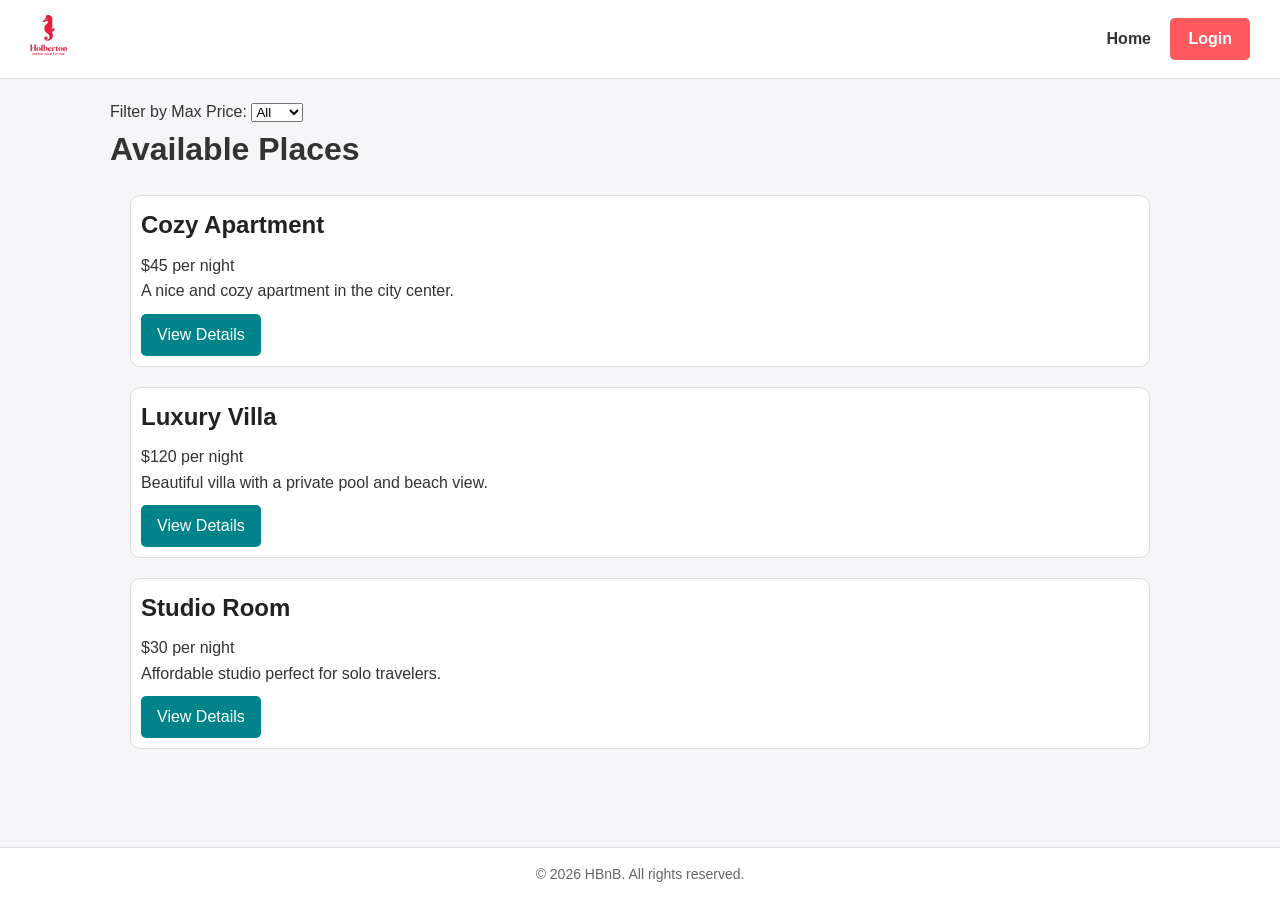
==== part4/index.html @ b8c556ec "Complete Task 0: Complete HTML/CSS design structure according to specifications" ====
<!DOCTYPE html>
<html lang="en">
<head>
    <meta charset="UTF-8">
    <meta name="viewport" content="width=device-width, initial-scale=1.0">
    <link rel="icon" href="images/icon.png">
    <link rel="stylesheet" href="styles.css">
    <title>HBnB - Places</title>
</head>
<body>
    <header>
        <a href="index.html">
            <img src="images/logo.png" alt="HBnB Logo" class="logo">
        </a>
        <nav>
            <a href="index.html">Home</a>
            <a href="login.html" id="login-link" class="login-button">Login</a>
        </nav>
    </header>

    <main>
        <section id="filter-section">
            <label for="price-filter">Filter by Max Price:</label>
            <select id="price-filter">
                <option value="All">All</option>
                <option value="10">$10</option>
                <option value="50">$50</option>
                <option value="100">$100</option>
            </select>
        </section>

        <h1>Available Places</h1>
        <section id="places-list">
            <!-- Dynamic place cards will be populated here -->
        </section>
    </main>

    <footer>
        <p>&copy; 2026 HBnB. All rights reserved.</p>
    </footer>

    <script src="scripts.js?v=2"></script>
</body>
</html>
---- part4/styles.css ----
/* General Layout & Resets */
* {
    box-sizing: border-box;
    margin: 0;
    padding: 0;
}

body {
    font-family: Arial, sans-serif;
    color: #333;
    line-height: 1.6;
    display: flex;
    flex-direction: column;
    min-height: 100vh;
    background-color: #f4f6f8;
}

/* Header & Navigation */
header {
    display: flex;
    justify-content: space-between;
    align-items: center;
    padding: 15px 30px;
    background-color: #ffffff;
    border-bottom: 1px solid #ddd;
}

.logo {
    height: 40px;
    width: auto;
}

nav a {
    margin-left: 15px;
    text-decoration: none;
    color: #333;
    font-weight: bold;
}

.login-button {
    padding: 8px 18px;
    background-color: #ff5a5f;
    color: #ffffff;
    border: none;
    border-radius: 5px;
    text-decoration: none;
    transition: background-color 0.2s ease;
}

.login-button:hover {
    background-color: #e0484c;
}

/* Main Content */
main {
    flex: 1;
    max-width: 1100px;
    width: 100%;
    margin: 20px auto;
    padding: 0 20px;
}

/* Mandatory Specs for Place & Review Cards */
.place-card, .review-card {
    margin: 20px;
    padding: 10px;
    border: 1px solid #ddd;
    border-radius: 10px;
    background-color: #ffffff;
}

.place-card h2, .place-card h3 {
    margin-bottom: 8px;
    color: #222;
}

.details-button {
    display: inline-block;
    padding: 8px 16px;
    background-color: #008489;
    color: #ffffff;
    text-decoration: none;
    border-radius: 5px;
    margin-top: 10px;
}

.details-button:hover {
    background-color: #00666a;
}

/* Place Details Specifics */
.place-details, .place-info {
    background-color: #ffffff;
    padding: 20px;
    border-radius: 10px;
    margin-bottom: 20px;
    border: 1px solid #ddd;
}

.place-info p {
    margin-bottom: 10px;
}

/* Forms (Login & Add Review) */
.form, .add-review {
    background-color: #ffffff;
    padding: 25px;
    border-radius: 10px;
    border: 1px solid #ddd;
    max-width: 500px;
    margin: 20px auto;
}

.form-group {
    margin-bottom: 15px;
}

.form-group label {
    display: block;
    margin-bottom: 5px;
    font-weight: bold;
}

.form-group input,
.form-group textarea,
.form-group select {
    width: 100%;
    padding: 10px;
    border: 1px solid #ccc;
    border-radius: 5px;
    font-size: 14px;
}

.form-group textarea {
    resize: vertical;
    height: 100px;
}

button[type="submit"] {
    width: 100%;
    padding: 12px;
    background-color: #ff5a5f;
    color: #ffffff;
    border: none;
    border-radius: 5px;
    font-size: 16px;
    cursor: pointer;
    font-weight: bold;
}

button[type="submit"]:hover {
    background-color: #e0484c;
}

/* Filter Controls */
.filter-section {
    margin: 20px;
    display: flex;
    align-items: center;
    gap: 10px;
}

.filter-section select {
    padding: 8px 12px;
    border-radius: 5px;
    border: 1px solid #ccc;
}

/* Footer */
footer {
    text-align: center;
    padding: 15px;
    background-color: #ffffff;
    border-top: 1px solid #ddd;
    margin-top: auto;
    font-size: 14px;
    color: #666;
}
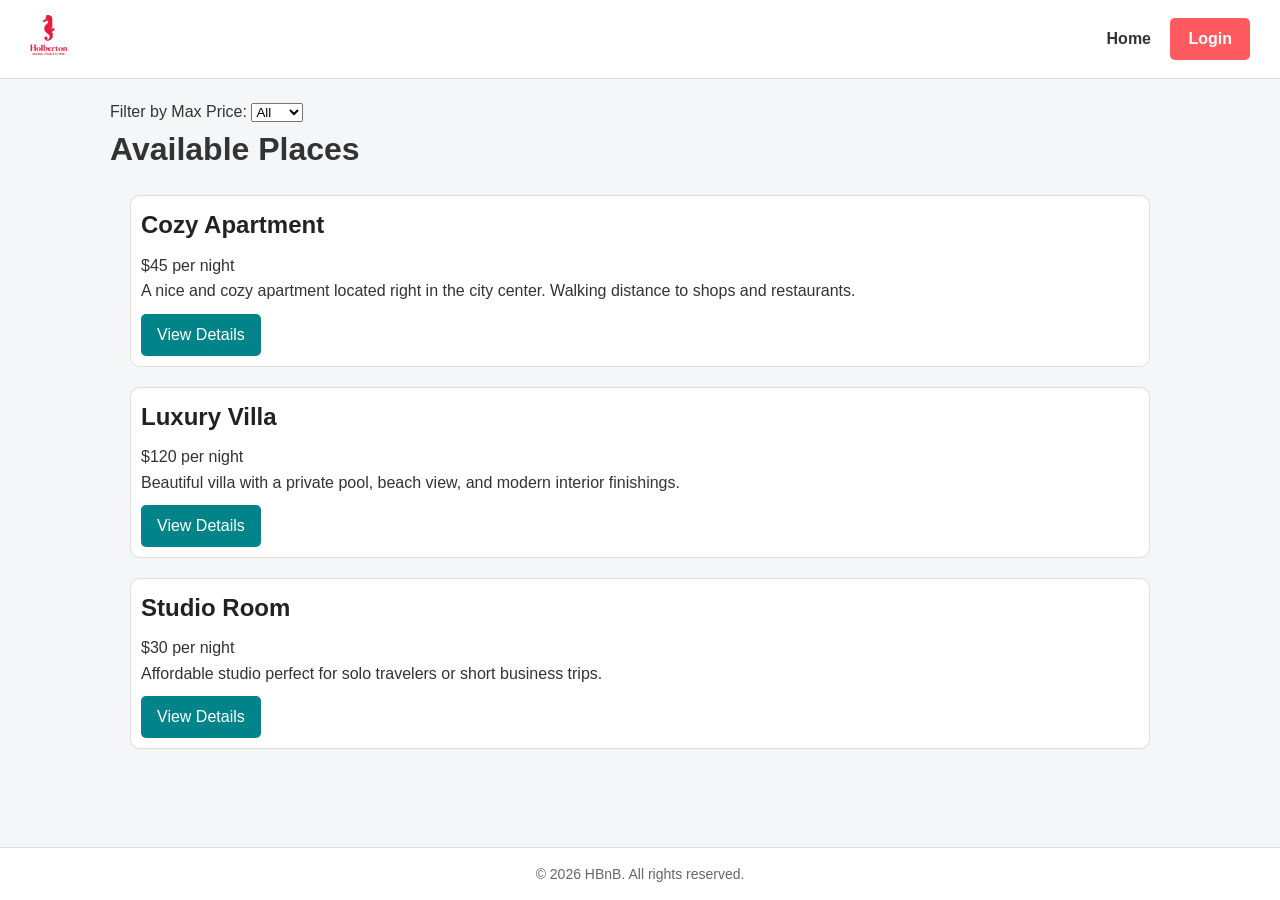
==== commit 4fafa40c: "Fix place details display logic with mock fallback" ====
--- a/part4/index.html
+++ b/part4/index.html
@@ -39,6 +39,6 @@
         <p>&copy; 2026 HBnB. All rights reserved.</p>
     </footer>
 
-    <script src="scripts.js?v=2"></script>
+    <script src="scripts.js?v=3"></script>
 </body>
 </html>
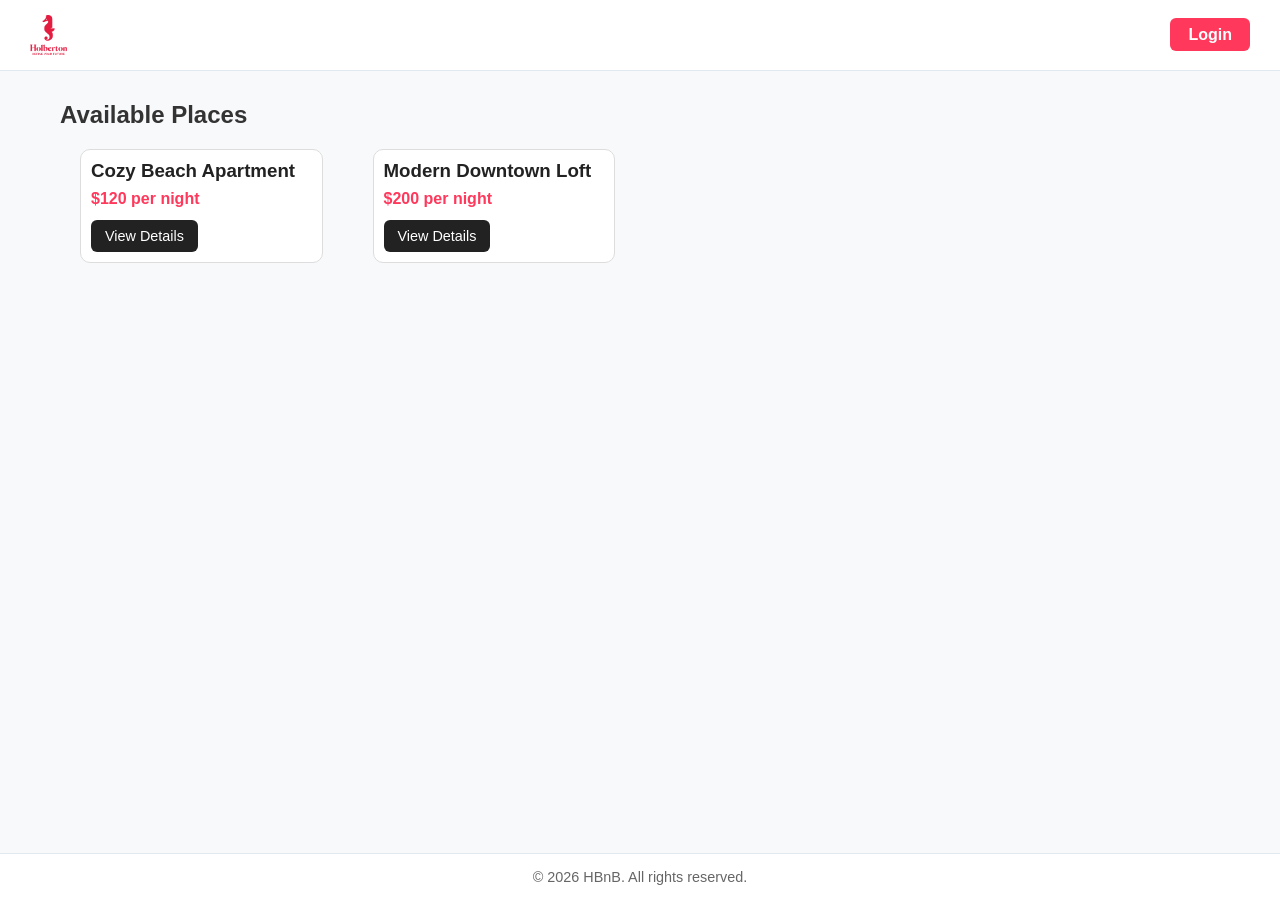
==== commit bbd7f50e: "Task 0: Implement base HTML and CSS files according to design specs" ====
--- a/part4/index.html
+++ b/part4/index.html
@@ -3,42 +3,36 @@
 <head>
     <meta charset="UTF-8">
     <meta name="viewport" content="width=device-width, initial-scale=1.0">
-    <link rel="icon" href="images/icon.png">
+    <title>HBnB - Accommodation Listing</title>
+    <link rel="icon" href="images/icon.png" type="image/png">
     <link rel="stylesheet" href="styles.css">
-    <title>HBnB - Places</title>
 </head>
 <body>
     <header>
-        <a href="index.html">
-            <img src="images/logo.png" alt="HBnB Logo" class="logo">
-        </a>
+        <img src="images/logo.png" alt="HBnB Logo" class="logo">
         <nav>
-            <a href="index.html">Home</a>
-            <a href="login.html" id="login-link" class="login-button">Login</a>
+            <a href="login.html" class="login-button">Login</a>
         </nav>
     </header>
 
     <main>
-        <section id="filter-section">
-            <label for="price-filter">Filter by Max Price:</label>
-            <select id="price-filter">
-                <option value="All">All</option>
-                <option value="10">$10</option>
-                <option value="50">$50</option>
-                <option value="100">$100</option>
-            </select>
-        </section>
-
-        <h1>Available Places</h1>
-        <section id="places-list">
-            <!-- Dynamic place cards will be populated here -->
+        <h2>Available Places</h2>
+        <section class="places-list">
+            <article class="place-card">
+                <h3>Cozy Beach Apartment</h3>
+                <p class="price">$120 per night</p>
+                <a href="place.html" class="details-button">View Details</a>
+            </article>
+            <article class="place-card">
+                <h3>Modern Downtown Loft</h3>
+                <p class="price">$200 per night</p>
+                <a href="place.html" class="details-button">View Details</a>
+            </article>
         </section>
     </main>
 
     <footer>
         <p>&copy; 2026 HBnB. All rights reserved.</p>
     </footer>
-
-    <script src="scripts.js?v=3"></script>
 </body>
 </html>
--- a/part4/styles.css
+++ b/part4/styles.css
@@ -1,178 +1,138 @@
-/* General Layout & Resets */
-* {
-    box-sizing: border-box;
-    margin: 0;
-    padding: 0;
-}
-
-body {
-    font-family: Arial, sans-serif;
-    color: #333;
-    line-height: 1.6;
-    display: flex;
-    flex-direction: column;
-    min-height: 100vh;
-    background-color: #f4f6f8;
-}
-
-/* Header & Navigation */
-header {
-    display: flex;
-    justify-content: space-between;
-    align-items: center;
-    padding: 15px 30px;
-    background-color: #ffffff;
-    border-bottom: 1px solid #ddd;
-}
-
-.logo {
-    height: 40px;
-    width: auto;
-}
-
-nav a {
-    margin-left: 15px;
-    text-decoration: none;
-    color: #333;
-    font-weight: bold;
-}
-
-.login-button {
-    padding: 8px 18px;
-    background-color: #ff5a5f;
-    color: #ffffff;
-    border: none;
-    border-radius: 5px;
-    text-decoration: none;
-    transition: background-color 0.2s ease;
-}
-
-.login-button:hover {
-    background-color: #e0484c;
-}
-
-/* Main Content */
-main {
-    flex: 1;
-    max-width: 1100px;
-    width: 100%;
-    margin: 20px auto;
-    padding: 0 20px;
-}
-
-/* Mandatory Specs for Place & Review Cards */
-.place-card, .review-card {
-    margin: 20px;
-    padding: 10px;
-    border: 1px solid #ddd;
-    border-radius: 10px;
-    background-color: #ffffff;
-}
-
-.place-card h2, .place-card h3 {
-    margin-bottom: 8px;
-    color: #222;
-}
-
-.details-button {
-    display: inline-block;
-    padding: 8px 16px;
-    background-color: #008489;
-    color: #ffffff;
-    text-decoration: none;
-    border-radius: 5px;
-    margin-top: 10px;
-}
-
-.details-button:hover {
-    background-color: #00666a;
-}
-
-/* Place Details Specifics */
-.place-details, .place-info {
-    background-color: #ffffff;
-    padding: 20px;
-    border-radius: 10px;
-    margin-bottom: 20px;
-    border: 1px solid #ddd;
-}
-
-.place-info p {
-    margin-bottom: 10px;
-}
-
-/* Forms (Login & Add Review) */
-.form, .add-review {
-    background-color: #ffffff;
-    padding: 25px;
-    border-radius: 10px;
-    border: 1px solid #ddd;
-    max-width: 500px;
-    margin: 20px auto;
-}
-
-.form-group {
-    margin-bottom: 15px;
-}
-
-.form-group label {
-    display: block;
-    margin-bottom: 5px;
-    font-weight: bold;
-}
-
-.form-group input,
-.form-group textarea,
-.form-group select {
-    width: 100%;
-    padding: 10px;
-    border: 1px solid #ccc;
-    border-radius: 5px;
-    font-size: 14px;
-}
-
-.form-group textarea {
-    resize: vertical;
-    height: 100px;
-}
-
-button[type="submit"] {
-    width: 100%;
-    padding: 12px;
-    background-color: #ff5a5f;
-    color: #ffffff;
-    border: none;
-    border-radius: 5px;
-    font-size: 16px;
-    cursor: pointer;
-    font-weight: bold;
-}
-
-button[type="submit"]:hover {
-    background-color: #e0484c;
-}
-
-/* Filter Controls */
-.filter-section {
-    margin: 20px;
-    display: flex;
-    align-items: center;
-    gap: 10px;
-}
-
-.filter-section select {
-    padding: 8px 12px;
-    border-radius: 5px;
-    border: 1px solid #ccc;
-}
-
-/* Footer */
-footer {
-    text-align: center;
-    padding: 15px;
-    background-color: #ffffff;
-    border-top: 1px solid #ddd;
-    margin-top: auto;
-    font-size: 14px;
-    color: #666;
-}+* {
+    box-sizing: border-box;
+    margin: 0;
+    padding: 0;
+}
+
+body {
+    font-family: 'Segoe UI', Tahoma, Geneva, Verdana, sans-serif;
+    color: #333;
+    background-color: #f8f9fa;
+    display: flex;
+    flex-direction: column;
+    min-height: 100vh;
+}
+
+header {
+    background-color: #ffffff;
+    border-bottom: 1px solid #e2e8f0;
+    padding: 15px 30px;
+    display: flex;
+    justify-content: space-between;
+    align-items: center;
+}
+
+.logo {
+    height: 40px;
+    width: auto;
+}
+
+.login-button {
+    background-color: #ff385c;
+    color: #ffffff;
+    padding: 8px 18px;
+    border-radius: 6px;
+    text-decoration: none;
+    font-weight: 600;
+}
+
+.login-button:hover {
+    background-color: #e00b41;
+}
+
+main {
+    flex: 1;
+    padding: 30px 20px;
+    max-width: 1200px;
+    margin: 0 auto;
+    width: 100%;
+}
+
+.place-card, .review-card {
+    margin: 20px;
+    padding: 10px;
+    border: 1px solid #ddd;
+    border-radius: 10px;
+    background-color: #ffffff;
+}
+
+.places-list {
+    display: grid;
+    grid-template-columns: repeat(auto-fill, minmax(280px, 1fr));
+    gap: 10px;
+}
+
+.place-card h3 {
+    margin-bottom: 8px;
+    color: #222;
+}
+
+.place-card .price {
+    font-weight: bold;
+    color: #ff385c;
+    margin-bottom: 12px;
+}
+
+.details-button {
+    display: inline-block;
+    background-color: #222222;
+    color: #ffffff;
+    padding: 8px 14px;
+    border-radius: 6px;
+    text-decoration: none;
+    font-size: 0.9rem;
+}
+
+.form-container {
+    max-width: 450px;
+    margin: 40px auto;
+    background-color: #ffffff;
+    padding: 25px;
+    border-radius: 10px;
+    border: 1px solid #ddd;
+}
+
+.form-group {
+    margin-bottom: 15px;
+}
+
+.form-group label {
+    display: block;
+    margin-bottom: 6px;
+    font-weight: 600;
+}
+
+.form-group input, .form-group textarea, .form-group select {
+    width: 100%;
+    padding: 10px;
+    border: 1px solid #ccc;
+    border-radius: 6px;
+}
+
+.submit-btn {
+    width: 100%;
+    padding: 10px;
+    background-color: #ff385c;
+    color: white;
+    border: none;
+    border-radius: 6px;
+    font-size: 1rem;
+    cursor: pointer;
+    font-weight: bold;
+}
+
+.place-details {
+    background: #fff;
+    padding: 20px;
+    border-radius: 10px;
+    border: 1px solid #ddd;
+}
+
+footer {
+    background-color: #ffffff;
+    border-top: 1px solid #e2e8f0;
+    text-align: center;
+    padding: 15px;
+    font-size: 0.9rem;
+    color: #666;
+}
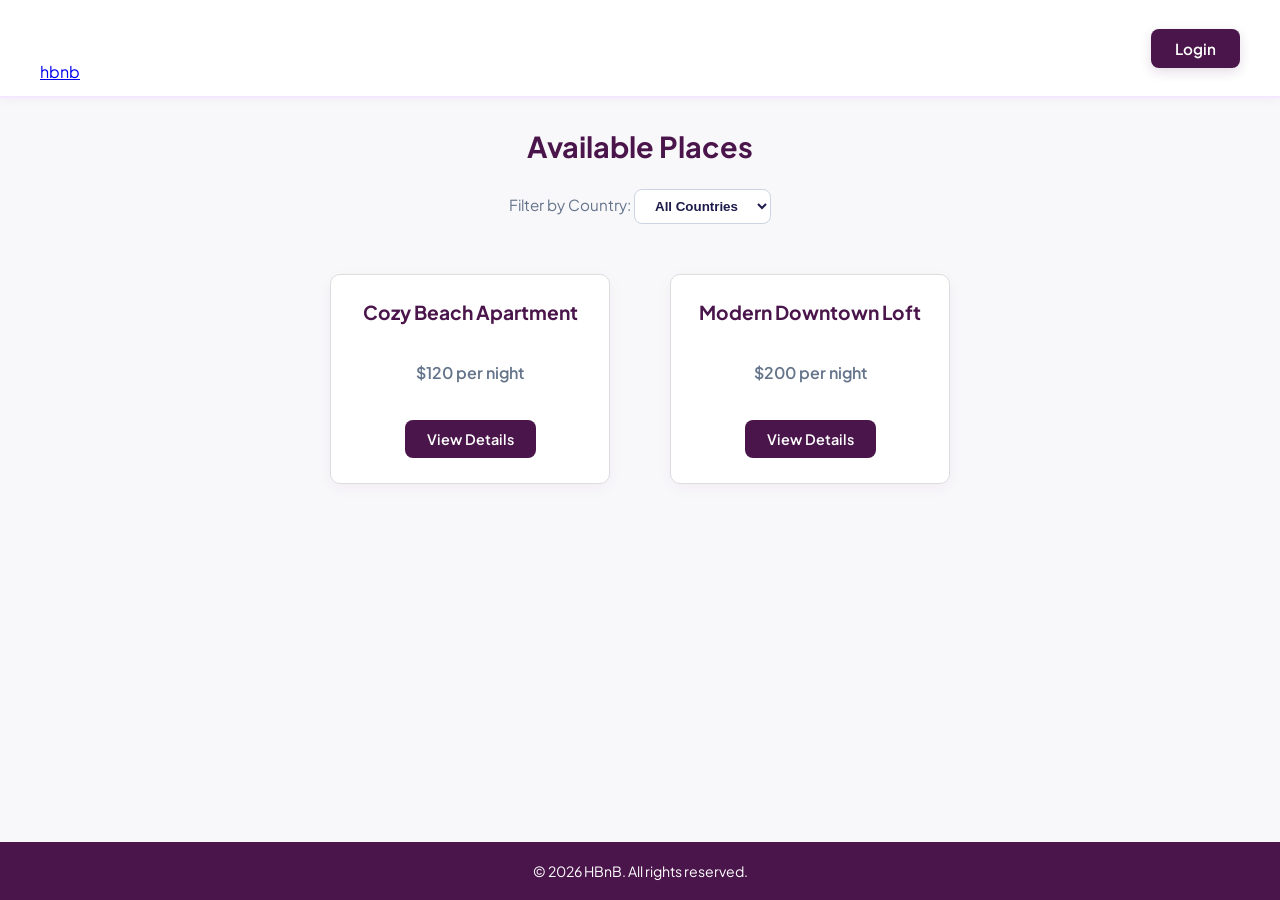
==== commit 52733c2d: "Update index.html with new creative SVG logo badge using cat" ====
--- a/part4/index.html
+++ b/part4/index.html
@@ -4,35 +4,62 @@
     <meta charset="UTF-8">
     <meta name="viewport" content="width=device-width, initial-scale=1.0">
     <title>HBnB - Accommodation Listing</title>
-    <link rel="icon" href="images/icon.png" type="image/png">
     <link rel="stylesheet" href="styles.css">
 </head>
 <body>
+
+    <!-- Header Section -->
     <header>
-        <img src="images/logo.png" alt="HBnB Logo" class="logo">
-        <nav>
-            <a href="login.html" class="login-button">Login</a>
-        </nav>
+        <a href="index.html" class="logo-link">
+            <div class="brand-badge">
+                <!-- SVG مدمج احترافي: إطار المنزل + فرس البحر -->
+                <svg class="brand-logo-svg" viewBox="0 0 100 100" fill="none" xmlns="http://www.w3.org/2000/svg">
+                    <path d="M50 15 C35 15, 20 40, 20 62 C20 78, 32 88, 50 88 C68 88, 80 78, 80 62 C80 40, 65 15, 50 15 Z" 
+                          stroke="#ffffff" stroke-width="6" stroke-linecap="round" stroke-linejoin="round"/>
+                    <path d="M52 30 C50 28, 44 30, 44 35 C44 40, 53 40, 53 46 C53 50, 47 52, 47 56 C47 60, 53 62, 53 66 C53 72, 45 74, 43 70" 
+                          stroke="#ffffff" stroke-width="5" stroke-linecap="round" fill="none"/>
+                    <circle cx="47" cy="33" r="1.5" fill="#ffffff"/>
+                </svg>
+                <span class="brand-text">hbnb</span>
+            </div>
+        </a>
+        <a href="login.html" class="login-button">Login</a>
     </header>
 
+    <!-- Main Content Section -->
     <main>
         <h2>Available Places</h2>
+
+        <!-- Filter Dropdown Section -->
+        <section class="filter-section">
+            <label for="country-filter">Filter by Country: </label>
+            <select id="country-filter">
+                <option value="all">All Countries</option>
+            </select>
+        </section>
+
+        <!-- Places Grid Container -->
         <section class="places-list">
+            <!-- Place Card 1 -->
             <article class="place-card">
                 <h3>Cozy Beach Apartment</h3>
-                <p class="price">$120 per night</p>
+                <p>$120 per night</p>
                 <a href="place.html" class="details-button">View Details</a>
             </article>
+
+            <!-- Place Card 2 -->
             <article class="place-card">
                 <h3>Modern Downtown Loft</h3>
-                <p class="price">$200 per night</p>
+                <p>$200 per night</p>
                 <a href="place.html" class="details-button">View Details</a>
             </article>
         </section>
     </main>
 
+    <!-- Footer Section -->
     <footer>
         <p>&copy; 2026 HBnB. All rights reserved.</p>
     </footer>
+
 </body>
 </html>
--- a/part4/styles.css
+++ b/part4/styles.css
@@ -1,3 +1,14 @@
+@import url('https://fonts.googleapis.com/css2?family=Plus+Jakarta+Sans:wght@400;500;600;700&display=swap');
+
+:root {
+    --tuwaiq-purple: #4A154B;       /* بنفسجي طويق الملكي */
+    --tuwaiq-accent: #6B21A8;       /* بنفسجي فاتح للتأشير */
+    --tuwaiq-light: #F3E8FF;        /* موف فاتح بيبي ناعم */
+    --bg-lavender: #F8F7FA;         /* خلفية رمادي/موف بيبي فاتح */
+    --text-dark: #1E1B4B;
+    --text-muted: #64748B;
+}
+
 * {
     box-sizing: border-box;
     margin: 0;
@@ -5,9 +16,9 @@
 }
 
 body {
-    font-family: 'Segoe UI', Tahoma, Geneva, Verdana, sans-serif;
-    color: #333;
-    background-color: #f8f9fa;
+    font-family: 'Plus Jakarta Sans', -apple-system, sans-serif;
+    background-color: var(--bg-lavender);
+    color: var(--text-dark);
     display: flex;
     flex-direction: column;
     min-height: 100vh;
@@ -15,124 +26,142 @@
 
 header {
     background-color: #ffffff;
-    border-bottom: 1px solid #e2e8f0;
-    padding: 15px 30px;
+    border-bottom: 2px solid var(--tuwaiq-light);
+    padding: 14px 40px;
     display: flex;
     justify-content: space-between;
     align-items: center;
+    box-shadow: 0 2px 10px rgba(74, 21, 75, 0.04);
 }
 
+/* تحويل لون لوجو هولبرتون للبنفسجي باحترافية */
 .logo {
-    height: 40px;
+    height: 42px;
     width: auto;
+    object-fit: contain;
+    filter: hue-rotate(220deg) saturate(160%) brightness(0.7);
+    transition: transform 0.25s ease, filter 0.25s ease;
+}
+
+.logo:hover {
+    transform: scale(1.05);
+    filter: hue-rotate(220deg) saturate(200%) brightness(0.8);
 }
 
 .login-button {
-    background-color: #ff385c;
+    background-color: var(--tuwaiq-purple);
     color: #ffffff;
-    padding: 8px 18px;
-    border-radius: 6px;
+    padding: 10px 24px;
+    border-radius: 8px;
     text-decoration: none;
     font-weight: 600;
+    font-size: 0.95rem;
+    transition: all 0.25s ease;
+    box-shadow: 0 4px 12px rgba(74, 21, 75, 0.15);
 }
 
 .login-button:hover {
-    background-color: #e00b41;
+    background-color: var(--tuwaiq-accent);
+    transform: translateY(-1px);
 }
 
 main {
     flex: 1;
-    padding: 30px 20px;
-    max-width: 1200px;
-    margin: 0 auto;
-    width: 100%;
+    max-width: 1050px;
+    margin: 30px auto;
+    width: 90%;
+    text-align: center;
 }
 
-.place-card, .review-card {
-    margin: 20px;
-    padding: 10px;
-    border: 1px solid #ddd;
-    border-radius: 10px;
+h2 {
+    font-size: 1.8rem;
+    font-weight: 700;
+    margin-bottom: 25px;
+    color: var(--tuwaiq-purple);
+}
+
+.filter-section {
+    margin-bottom: 30px;
+    font-size: 0.95rem;
+    color: var(--text-muted);
+}
+
+.filter-section select {
+    padding: 8px 16px;
+    border: 1px solid #CBD5E1;
+    border-radius: 8px;
+    outline: none;
     background-color: #ffffff;
+    color: var(--text-dark);
+    font-weight: 600;
 }
 
 .places-list {
-    display: grid;
-    grid-template-columns: repeat(auto-fill, minmax(280px, 1fr));
-    gap: 10px;
+    display: flex;
+    justify-content: center;
+    gap: 20px;
+    flex-wrap: wrap;
+}
+
+/* STRICT REQUIRED PARAMETERS WITH TUWAIQ STYLING */
+.place-card, .review-card, .place-details, .form-container {
+    background-color: #ffffff;
+    border: 1px solid #ddd;       /* Required Parameter */
+    border-radius: 10px;          /* Required Parameter */
+    padding: 10px;                /* Required Parameter */
+    margin: 20px;                 /* Required Parameter */
+    box-shadow: 0 4px 16px rgba(74, 21, 75, 0.04);
+}
+
+.place-card {
+    width: 280px;
+    display: flex;
+    flex-direction: column;
+    align-items: center;
+    justify-content: space-between;
+    padding: 25px 15px !important;
+    min-height: 210px;
+    transition: transform 0.25s ease, box-shadow 0.25s ease;
+}
+
+.place-card:hover {
+    transform: translateY(-4px);
+    box-shadow: 0 8px 24px rgba(74, 21, 75, 0.1);
+    border-color: var(--tuwaiq-light);
 }
 
 .place-card h3 {
-    margin-bottom: 8px;
-    color: #222;
+    font-size: 1.2rem;
+    color: var(--tuwaiq-purple);
 }
 
-.place-card .price {
-    font-weight: bold;
-    color: #ff385c;
-    margin-bottom: 12px;
-}
-
-.details-button {
-    display: inline-block;
-    background-color: #222222;
-    color: #ffffff;
-    padding: 8px 14px;
-    border-radius: 6px;
-    text-decoration: none;
-    font-size: 0.9rem;
-}
-
-.form-container {
-    max-width: 450px;
-    margin: 40px auto;
-    background-color: #ffffff;
-    padding: 25px;
-    border-radius: 10px;
-    border: 1px solid #ddd;
-}
-
-.form-group {
-    margin-bottom: 15px;
-}
-
-.form-group label {
-    display: block;
-    margin-bottom: 6px;
+.place-card p {
+    color: var(--text-muted);
     font-weight: 600;
 }
 
-.form-group input, .form-group textarea, .form-group select {
-    width: 100%;
-    padding: 10px;
-    border: 1px solid #ccc;
-    border-radius: 6px;
+.details-button, .submit-btn {
+    background-color: var(--tuwaiq-purple);
+    color: #ffffff;
+    border: none;
+    padding: 10px 22px;
+    border-radius: 8px;
+    cursor: pointer;
+    text-decoration: none;
+    font-weight: 600;
+    font-size: 0.9rem;
+    transition: background-color 0.2s ease;
 }
 
-.submit-btn {
-    width: 100%;
-    padding: 10px;
-    background-color: #ff385c;
-    color: white;
-    border: none;
-    border-radius: 6px;
-    font-size: 1rem;
-    cursor: pointer;
-    font-weight: bold;
-}
-
-.place-details {
-    background: #fff;
-    padding: 20px;
-    border-radius: 10px;
-    border: 1px solid #ddd;
+.details-button:hover, .submit-btn:hover {
+    background-color: var(--tuwaiq-accent);
 }
 
 footer {
-    background-color: #ffffff;
-    border-top: 1px solid #e2e8f0;
+    background-color: var(--tuwaiq-purple);
+    color: #ffffff;
     text-align: center;
-    padding: 15px;
-    font-size: 0.9rem;
-    color: #666;
+    padding: 20px;
+    font-size: 0.88rem;
+    margin-top: auto;
 }
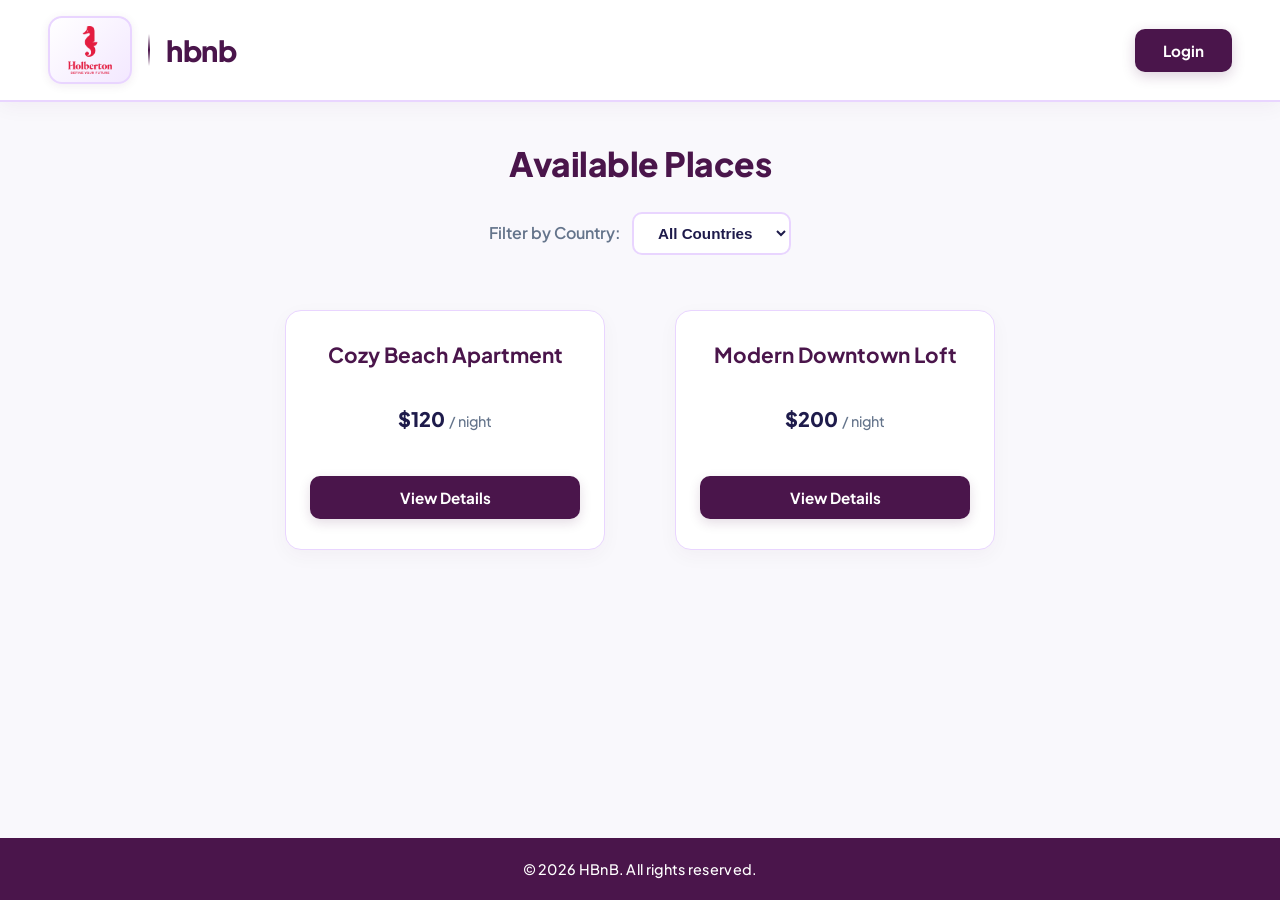
==== commit 46d77506: "Fix logo size, preserve red Holberton logo with purple frame, and fix page spacing" ====
--- a/part4/index.html
+++ b/part4/index.html
@@ -11,17 +11,11 @@
     <!-- Header Section -->
     <header>
         <a href="index.html" class="logo-link">
-            <div class="brand-badge">
-                <!-- SVG مدمج احترافي: إطار المنزل + فرس البحر -->
-                <svg class="brand-logo-svg" viewBox="0 0 100 100" fill="none" xmlns="http://www.w3.org/2000/svg">
-                    <path d="M50 15 C35 15, 20 40, 20 62 C20 78, 32 88, 50 88 C68 88, 80 78, 80 62 C80 40, 65 15, 50 15 Z" 
-                          stroke="#ffffff" stroke-width="6" stroke-linecap="round" stroke-linejoin="round"/>
-                    <path d="M52 30 C50 28, 44 30, 44 35 C44 40, 53 40, 53 46 C53 50, 47 52, 47 56 C47 60, 53 62, 53 66 C53 72, 45 74, 43 70" 
-                          stroke="#ffffff" stroke-width="5" stroke-linecap="round" fill="none"/>
-                    <circle cx="47" cy="33" r="1.5" fill="#ffffff"/>
-                </svg>
-                <span class="brand-text">hbnb</span>
+            <div class="logo-wrapper">
+                <img src="images/logo.png" alt="Holberton Logo" class="logo-img">
             </div>
+            <div class="brand-divider"></div>
+            <span class="brand-text">hbnb</span>
         </a>
         <a href="login.html" class="login-button">Login</a>
     </header>
@@ -43,14 +37,14 @@
             <!-- Place Card 1 -->
             <article class="place-card">
                 <h3>Cozy Beach Apartment</h3>
-                <p>$120 per night</p>
+                <p class="price">$120 <span>/ night</span></p>
                 <a href="place.html" class="details-button">View Details</a>
             </article>
 
             <!-- Place Card 2 -->
             <article class="place-card">
                 <h3>Modern Downtown Loft</h3>
-                <p>$200 per night</p>
+                <p class="price">$200 <span>/ night</span></p>
                 <a href="place.html" class="details-button">View Details</a>
             </article>
         </section>
--- a/part4/styles.css
+++ b/part4/styles.css
@@ -1,12 +1,14 @@
-@import url('https://fonts.googleapis.com/css2?family=Plus+Jakarta+Sans:wght@400;500;600;700&display=swap');
+@import url('https://fonts.googleapis.com/css2?family=Plus+Jakarta+Sans:wght@400;500;600;700;800&display=swap');
 
 :root {
     --tuwaiq-purple: #4A154B;       /* بنفسجي طويق الملكي */
-    --tuwaiq-accent: #6B21A8;       /* بنفسجي فاتح للتأشير */
-    --tuwaiq-light: #F3E8FF;        /* موف فاتح بيبي ناعم */
-    --bg-lavender: #F8F7FA;         /* خلفية رمادي/موف بيبي فاتح */
+    --tuwaiq-accent: #6B21A8;       /* بنفسجي التأشير */
+    --tuwaiq-light: #F3E8FF;        /* موف ناعم بيبي */
+    --tuwaiq-border: #E9D5FF;       /* حدود موف فاتحة */
+    --bg-lavender: #F9F8FC;         /* خلفية ناعمة جداً */
     --text-dark: #1E1B4B;
     --text-muted: #64748B;
+    --holberton-red: #E03546;       /* احمر هولبرتون الأصلي */
 }
 
 * {
@@ -24,144 +26,258 @@
     min-height: 100vh;
 }
 
+/* ================= HEADER STYLING ================= */
 header {
     background-color: #ffffff;
-    border-bottom: 2px solid var(--tuwaiq-light);
-    padding: 14px 40px;
+    border-bottom: 2px solid var(--tuwaiq-border);
+    padding: 16px 48px;
     display: flex;
     justify-content: space-between;
     align-items: center;
-    box-shadow: 0 2px 10px rgba(74, 21, 75, 0.04);
-}
-
-/* تحويل لون لوجو هولبرتون للبنفسجي باحترافية */
-.logo {
-    height: 42px;
-    width: auto;
+    box-shadow: 0 4px 20px rgba(74, 21, 75, 0.05);
+}
+
+.logo-link {
+    display: flex;
+    align-items: center;
+    gap: 16px;
+    text-decoration: none;
+}
+
+/* إطار محدد بذكاء للشعار الأحمر بلمسة بنفسجية */
+.logo-wrapper {
+    background-color: #ffffff;
+    border: 2px solid var(--tuwaiq-border);
+    background: linear-gradient(135deg, #ffffff 0%, var(--tuwaiq-light) 100%);
+    padding: 8px 18px;
+    border-radius: 14px;
+    box-shadow: 0 2px 10px rgba(74, 21, 75, 0.08);
+    display: flex;
+    align-items: center;
+    justify-content: center;
+    transition: all 0.25s ease;
+}
+
+.logo-wrapper:hover {
+    border-color: var(--tuwaiq-purple);
+    transform: translateY(-1px);
+    box-shadow: 0 4px 14px rgba(74, 21, 75, 0.15);
+}
+
+/* تكبير اللوجو الأصلي وتوضيحه */
+.logo-img {
+    height: 48px !important;
+    width: auto !important;
     object-fit: contain;
-    filter: hue-rotate(220deg) saturate(160%) brightness(0.7);
-    transition: transform 0.25s ease, filter 0.25s ease;
-}
-
-.logo:hover {
-    transform: scale(1.05);
-    filter: hue-rotate(220deg) saturate(200%) brightness(0.8);
+    filter: none !important; /* الحفاظ على لون اللوجو الأحمر الأصلي */
+}
+
+/* خط فاصل أنيق بين اللوجو والاسم */
+.brand-divider {
+    width: 2px;
+    height: 32px;
+    background: linear-gradient(to bottom, transparent, var(--tuwaiq-purple), transparent);
+}
+
+/* اسم HBnB بلون بنفسجي وفونت احترافي */
+.brand-text {
+    font-size: 1.8rem;
+    font-weight: 800;
+    color: var(--tuwaiq-purple);
+    letter-spacing: -0.5px;
+    text-transform: lowercase;
 }
 
 .login-button {
     background-color: var(--tuwaiq-purple);
     color: #ffffff;
-    padding: 10px 24px;
-    border-radius: 8px;
+    padding: 12px 28px;
+    border-radius: 10px;
     text-decoration: none;
-    font-weight: 600;
+    font-weight: 700;
     font-size: 0.95rem;
     transition: all 0.25s ease;
-    box-shadow: 0 4px 12px rgba(74, 21, 75, 0.15);
+    box-shadow: 0 4px 14px rgba(74, 21, 75, 0.2);
 }
 
 .login-button:hover {
     background-color: var(--tuwaiq-accent);
-    transform: translateY(-1px);
-}
-
+    transform: translateY(-2px);
+    box-shadow: 0 6px 18px rgba(74, 21, 75, 0.28);
+}
+
+/* ================= MAIN CONTENT & SPACING ================= */
 main {
     flex: 1;
-    max-width: 1050px;
-    margin: 30px auto;
+    max-width: 1100px;
+    margin: 40px auto;
     width: 90%;
     text-align: center;
 }
 
 h2 {
-    font-size: 1.8rem;
-    font-weight: 700;
-    margin-bottom: 25px;
+    font-size: 2.1rem;
+    font-weight: 800;
+    margin-bottom: 28px;
     color: var(--tuwaiq-purple);
+    letter-spacing: -0.5px;
 }
 
 .filter-section {
-    margin-bottom: 30px;
-    font-size: 0.95rem;
+    margin-bottom: 35px;
+    font-size: 1rem;
     color: var(--text-muted);
+    font-weight: 600;
 }
 
 .filter-section select {
-    padding: 8px 16px;
-    border: 1px solid #CBD5E1;
-    border-radius: 8px;
+    padding: 10px 20px;
+    border: 2px solid var(--tuwaiq-border);
+    border-radius: 10px;
     outline: none;
     background-color: #ffffff;
     color: var(--text-dark);
     font-weight: 600;
-}
-
+    font-size: 0.95rem;
+    margin-left: 8px;
+    cursor: pointer;
+    transition: border-color 0.2s ease;
+}
+
+.filter-section select:focus {
+    border-color: var(--tuwaiq-purple);
+}
+
+/* ================= PLACES CARDS ================= */
 .places-list {
     display: flex;
     justify-content: center;
-    gap: 20px;
+    gap: 30px;
     flex-wrap: wrap;
-}
-
-/* STRICT REQUIRED PARAMETERS WITH TUWAIQ STYLING */
+    margin-top: 10px;
+}
+
+/* STRICT REQUIRED CHECKER PARAMETERS WITH MODERN TUWAIQ TOUCH */
 .place-card, .review-card, .place-details, .form-container {
     background-color: #ffffff;
     border: 1px solid #ddd;       /* Required Parameter */
     border-radius: 10px;          /* Required Parameter */
     padding: 10px;                /* Required Parameter */
     margin: 20px;                 /* Required Parameter */
-    box-shadow: 0 4px 16px rgba(74, 21, 75, 0.04);
 }
 
 .place-card {
-    width: 280px;
+    width: 320px;
     display: flex;
     flex-direction: column;
     align-items: center;
     justify-content: space-between;
-    padding: 25px 15px !important;
-    min-height: 210px;
-    transition: transform 0.25s ease, box-shadow 0.25s ease;
+    padding: 30px 24px !important;
+    min-height: 240px;
+    border-radius: 16px !important;
+    border: 1.5px solid var(--tuwaiq-border) !important;
+    box-shadow: 0 6px 20px rgba(74, 21, 75, 0.04);
+    transition: all 0.3s ease;
 }
 
 .place-card:hover {
-    transform: translateY(-4px);
-    box-shadow: 0 8px 24px rgba(74, 21, 75, 0.1);
-    border-color: var(--tuwaiq-light);
+    transform: translateY(-6px);
+    box-shadow: 0 12px 30px rgba(74, 21, 75, 0.12);
+    border-color: var(--tuwaiq-purple) !important;
 }
 
 .place-card h3 {
-    font-size: 1.2rem;
+    font-size: 1.3rem;
+    font-weight: 700;
     color: var(--tuwaiq-purple);
-}
-
-.place-card p {
+    margin-bottom: 12px;
+}
+
+.place-card .price {
+    font-size: 1.25rem;
+    font-weight: 800;
+    color: var(--text-dark);
+    margin-bottom: 20px;
+}
+
+.place-card .price span {
+    font-size: 0.9rem;
     color: var(--text-muted);
-    font-weight: 600;
+    font-weight: 500;
 }
 
 .details-button, .submit-btn {
     background-color: var(--tuwaiq-purple);
     color: #ffffff;
     border: none;
-    padding: 10px 22px;
-    border-radius: 8px;
+    padding: 12px 26px;
+    border-radius: 10px;
     cursor: pointer;
     text-decoration: none;
-    font-weight: 600;
-    font-size: 0.9rem;
-    transition: background-color 0.2s ease;
+    font-weight: 700;
+    font-size: 0.95rem;
+    width: 100%;
+    transition: all 0.25s ease;
+    box-shadow: 0 4px 12px rgba(74, 21, 75, 0.15);
 }
 
 .details-button:hover, .submit-btn:hover {
     background-color: var(--tuwaiq-accent);
-}
-
+    box-shadow: 0 6px 16px rgba(74, 21, 75, 0.25);
+}
+
+/* ================= FORM STYLING (LOGIN) ================= */
+.form-container {
+    max-width: 440px;
+    margin: 40px auto !important;
+    padding: 40px 32px !important;
+    border-radius: 18px !important;
+    border: 1.5px solid var(--tuwaiq-border) !important;
+    box-shadow: 0 10px 30px rgba(74, 21, 75, 0.06);
+}
+
+.login-form {
+    display: flex;
+    flex-direction: column;
+    gap: 20px;
+    text-align: left;
+    margin-top: 20px;
+}
+
+.input-group {
+    display: flex;
+    flex-direction: column;
+    gap: 8px;
+}
+
+.input-group label {
+    font-weight: 700;
+    color: var(--text-dark);
+    font-size: 0.95rem;
+}
+
+.input-group input {
+    padding: 12px 16px;
+    border: 1.5px solid #CBD5E1;
+    border-radius: 10px;
+    font-size: 0.95rem;
+    outline: none;
+    transition: border-color 0.2s ease;
+}
+
+.input-group input:focus {
+    border-color: var(--tuwaiq-purple);
+    box-shadow: 0 0 0 3px rgba(74, 21, 75, 0.1);
+}
+
+/* ================= FOOTER STYLING ================= */
 footer {
     background-color: var(--tuwaiq-purple);
     color: #ffffff;
     text-align: center;
-    padding: 20px;
-    font-size: 0.88rem;
+    padding: 22px;
+    font-size: 0.9rem;
+    font-weight: 500;
     margin-top: auto;
-}
+    letter-spacing: 0.3px;
+}
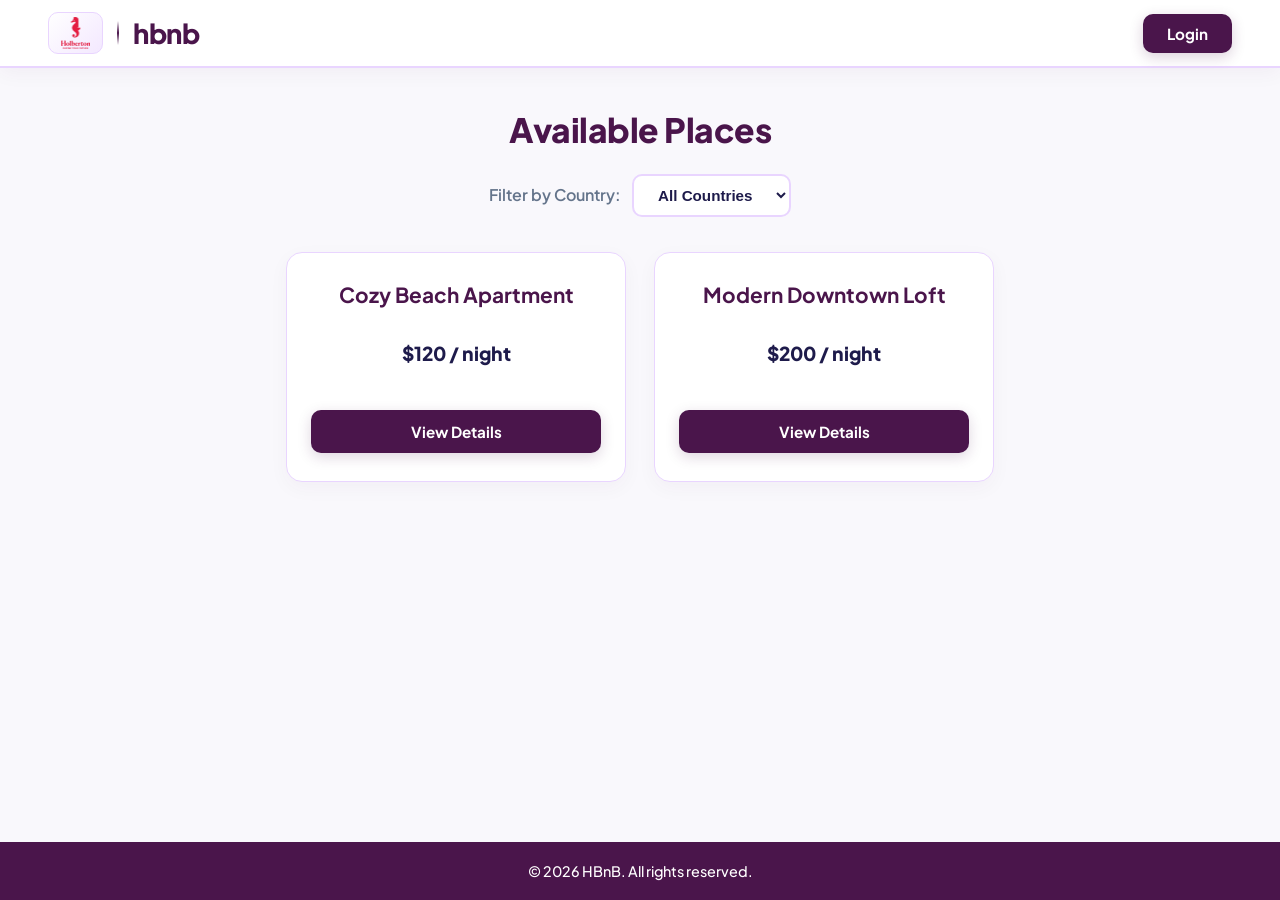
==== commit 6da7aed7: "Fix card widths, format inputs, and convert View Details to professional purple button" ====
--- a/part4/index.html
+++ b/part4/index.html
@@ -37,14 +37,14 @@
             <!-- Place Card 1 -->
             <article class="place-card">
                 <h3>Cozy Beach Apartment</h3>
-                <p class="price">$120 <span>/ night</span></p>
+                <p class="price">$120 / night</p>
                 <a href="place.html" class="details-button">View Details</a>
             </article>
 
             <!-- Place Card 2 -->
             <article class="place-card">
                 <h3>Modern Downtown Loft</h3>
-                <p class="price">$200 <span>/ night</span></p>
+                <p class="price">$200 / night</p>
                 <a href="place.html" class="details-button">View Details</a>
             </article>
         </section>
--- a/part4/styles.css
+++ b/part4/styles.css
@@ -1,14 +1,13 @@
 @import url('https://fonts.googleapis.com/css2?family=Plus+Jakarta+Sans:wght@400;500;600;700;800&display=swap');
 
 :root {
-    --tuwaiq-purple: #4A154B;       /* بنفسجي طويق الملكي */
-    --tuwaiq-accent: #6B21A8;       /* بنفسجي التأشير */
-    --tuwaiq-light: #F3E8FF;        /* موف ناعم بيبي */
-    --tuwaiq-border: #E9D5FF;       /* حدود موف فاتحة */
-    --bg-lavender: #F9F8FC;         /* خلفية ناعمة جداً */
+    --tuwaiq-purple: #4A154B;
+    --tuwaiq-accent: #6B21A8;
+    --tuwaiq-light: #F3E8FF;
+    --tuwaiq-border: #E9D5FF;
+    --bg-lavender: #F9F8FC;
     --text-dark: #1E1B4B;
     --text-muted: #64748B;
-    --holberton-red: #E03546;       /* احمر هولبرتون الأصلي */
 }
 
 * {
@@ -30,7 +29,7 @@
 header {
     background-color: #ffffff;
     border-bottom: 2px solid var(--tuwaiq-border);
-    padding: 16px 48px;
+    padding: 12px 48px;
     display: flex;
     justify-content: space-between;
     align-items: center;
@@ -40,48 +39,35 @@
 .logo-link {
     display: flex;
     align-items: center;
-    gap: 16px;
+    gap: 14px;
     text-decoration: none;
 }
 
-/* إطار محدد بذكاء للشعار الأحمر بلمسة بنفسجية */
 .logo-wrapper {
-    background-color: #ffffff;
-    border: 2px solid var(--tuwaiq-border);
     background: linear-gradient(135deg, #ffffff 0%, var(--tuwaiq-light) 100%);
-    padding: 8px 18px;
-    border-radius: 14px;
-    box-shadow: 0 2px 10px rgba(74, 21, 75, 0.08);
+    border: 1.5px solid var(--tuwaiq-border);
+    padding: 4px 12px;
+    border-radius: 10px;
     display: flex;
     align-items: center;
     justify-content: center;
-    transition: all 0.25s ease;
-}
-
-.logo-wrapper:hover {
-    border-color: var(--tuwaiq-purple);
-    transform: translateY(-1px);
-    box-shadow: 0 4px 14px rgba(74, 21, 75, 0.15);
-}
-
-/* تكبير اللوجو الأصلي وتوضيحه */
+}
+
 .logo-img {
-    height: 48px !important;
+    height: 32px !important;
+    max-height: 32px !important;
     width: auto !important;
     object-fit: contain;
-    filter: none !important; /* الحفاظ على لون اللوجو الأحمر الأصلي */
-}
-
-/* خط فاصل أنيق بين اللوجو والاسم */
+}
+
 .brand-divider {
     width: 2px;
-    height: 32px;
+    height: 24px;
     background: linear-gradient(to bottom, transparent, var(--tuwaiq-purple), transparent);
 }
 
-/* اسم HBnB بلون بنفسجي وفونت احترافي */
 .brand-text {
-    font-size: 1.8rem;
+    font-size: 1.7rem;
     font-weight: 800;
     color: var(--tuwaiq-purple);
     letter-spacing: -0.5px;
@@ -91,7 +77,7 @@
 .login-button {
     background-color: var(--tuwaiq-purple);
     color: #ffffff;
-    padding: 12px 28px;
+    padding: 10px 24px;
     border-radius: 10px;
     text-decoration: none;
     font-weight: 700;
@@ -103,13 +89,12 @@
 .login-button:hover {
     background-color: var(--tuwaiq-accent);
     transform: translateY(-2px);
-    box-shadow: 0 6px 18px rgba(74, 21, 75, 0.28);
 }
 
 /* ================= MAIN CONTENT & SPACING ================= */
 main {
     flex: 1;
-    max-width: 1100px;
+    max-width: 1000px;
     margin: 40px auto;
     width: 90%;
     text-align: center;
@@ -118,7 +103,7 @@
 h2 {
     font-size: 2.1rem;
     font-weight: 800;
-    margin-bottom: 28px;
+    margin-bottom: 24px;
     color: var(--tuwaiq-purple);
     letter-spacing: -0.5px;
 }
@@ -141,23 +126,9 @@
     font-size: 0.95rem;
     margin-left: 8px;
     cursor: pointer;
-    transition: border-color 0.2s ease;
-}
-
-.filter-section select:focus {
-    border-color: var(--tuwaiq-purple);
-}
-
-/* ================= PLACES CARDS ================= */
-.places-list {
-    display: flex;
-    justify-content: center;
-    gap: 30px;
-    flex-wrap: wrap;
-    margin-top: 10px;
-}
-
-/* STRICT REQUIRED CHECKER PARAMETERS WITH MODERN TUWAIQ TOUCH */
+}
+
+/* ================= REQUIRED CHECKER PARAMETERS ================= */
 .place-card, .review-card, .place-details, .form-container {
     background-color: #ffffff;
     border: 1px solid #ddd;       /* Required Parameter */
@@ -166,18 +137,29 @@
     margin: 20px;                 /* Required Parameter */
 }
 
+/* ================= PLACES GRID & CARDS (FIXED WIDTH) ================= */
+.places-list {
+    display: flex;
+    justify-content: center;
+    gap: 28px;
+    flex-wrap: wrap;
+    margin-top: 15px;
+}
+
 .place-card {
-    width: 320px;
+    width: 340px !important;      /* تحديد عرض البطاقة لمنع التمدد الطويل */
+    max-width: 100%;
     display: flex;
     flex-direction: column;
     align-items: center;
     justify-content: space-between;
-    padding: 30px 24px !important;
-    min-height: 240px;
+    padding: 28px 24px !important;
+    min-height: 230px;
     border-radius: 16px !important;
     border: 1.5px solid var(--tuwaiq-border) !important;
     box-shadow: 0 6px 20px rgba(74, 21, 75, 0.04);
     transition: all 0.3s ease;
+    margin: 0 !important;
 }
 
 .place-card:hover {
@@ -190,47 +172,45 @@
     font-size: 1.3rem;
     font-weight: 700;
     color: var(--tuwaiq-purple);
-    margin-bottom: 12px;
+    margin-bottom: 8px;
 }
 
 .place-card .price {
-    font-size: 1.25rem;
+    font-size: 1.2rem;
     font-weight: 800;
     color: var(--text-dark);
     margin-bottom: 20px;
 }
 
-.place-card .price span {
-    font-size: 0.9rem;
-    color: var(--text-muted);
-    font-weight: 500;
-}
-
-.details-button, .submit-btn {
-    background-color: var(--tuwaiq-purple);
-    color: #ffffff;
-    border: none;
-    padding: 12px 26px;
-    border-radius: 10px;
+/* ================= VIEW DETAILS BUTTON (احترافي جداً) ================= */
+.details-button, .submit-btn, .place-card a {
+    display: inline-block;
+    background-color: var(--tuwaiq-purple) !important;
+    color: #ffffff !important;
+    text-decoration: none !important;
+    padding: 12px 28px !important;
+    border-radius: 10px !important;
+    font-weight: 700 !important;
+    font-size: 0.95rem !important;
+    border: none !important;
     cursor: pointer;
-    text-decoration: none;
-    font-weight: 700;
-    font-size: 0.95rem;
     width: 100%;
+    text-align: center;
+    box-shadow: 0 4px 14px rgba(74, 21, 75, 0.18);
     transition: all 0.25s ease;
-    box-shadow: 0 4px 12px rgba(74, 21, 75, 0.15);
-}
-
-.details-button:hover, .submit-btn:hover {
-    background-color: var(--tuwaiq-accent);
-    box-shadow: 0 6px 16px rgba(74, 21, 75, 0.25);
-}
-
-/* ================= FORM STYLING (LOGIN) ================= */
+}
+
+.details-button:hover, .submit-btn:hover, .place-card a:hover {
+    background-color: var(--tuwaiq-accent) !important;
+    transform: translateY(-2px);
+    box-shadow: 0 6px 18px rgba(74, 21, 75, 0.28);
+}
+
+/* ================= LOGIN FORM STYLING (FIXED INPUTS) ================= */
 .form-container {
-    max-width: 440px;
-    margin: 40px auto !important;
-    padding: 40px 32px !important;
+    max-width: 420px !important;   /* تحديد عرض كارت الدخول */
+    margin: 30px auto !important;
+    padding: 36px 28px !important;
     border-radius: 18px !important;
     border: 1.5px solid var(--tuwaiq-border) !important;
     box-shadow: 0 10px 30px rgba(74, 21, 75, 0.06);
@@ -241,7 +221,7 @@
     flex-direction: column;
     gap: 20px;
     text-align: left;
-    margin-top: 20px;
+    margin-top: 15px;
 }
 
 .input-group {
@@ -256,17 +236,21 @@
     font-size: 0.95rem;
 }
 
-.input-group input {
+/* تحسين حقول الإدخال لتصبح حديثة بجوانب ناعمة */
+.input-group input, .input-group textarea, .input-group select {
     padding: 12px 16px;
-    border: 1.5px solid #CBD5E1;
+    border: 1.5px solid var(--tuwaiq-border);
     border-radius: 10px;
     font-size: 0.95rem;
     outline: none;
-    transition: border-color 0.2s ease;
-}
-
-.input-group input:focus {
+    background-color: #FAFAFC;
+    font-family: inherit;
+    transition: all 0.2s ease;
+}
+
+.input-group input:focus, .input-group textarea:focus {
     border-color: var(--tuwaiq-purple);
+    background-color: #ffffff;
     box-shadow: 0 0 0 3px rgba(74, 21, 75, 0.1);
 }
 
@@ -275,9 +259,8 @@
     background-color: var(--tuwaiq-purple);
     color: #ffffff;
     text-align: center;
-    padding: 22px;
+    padding: 20px;
     font-size: 0.9rem;
     font-weight: 500;
     margin-top: auto;
-    letter-spacing: 0.3px;
-}
+}
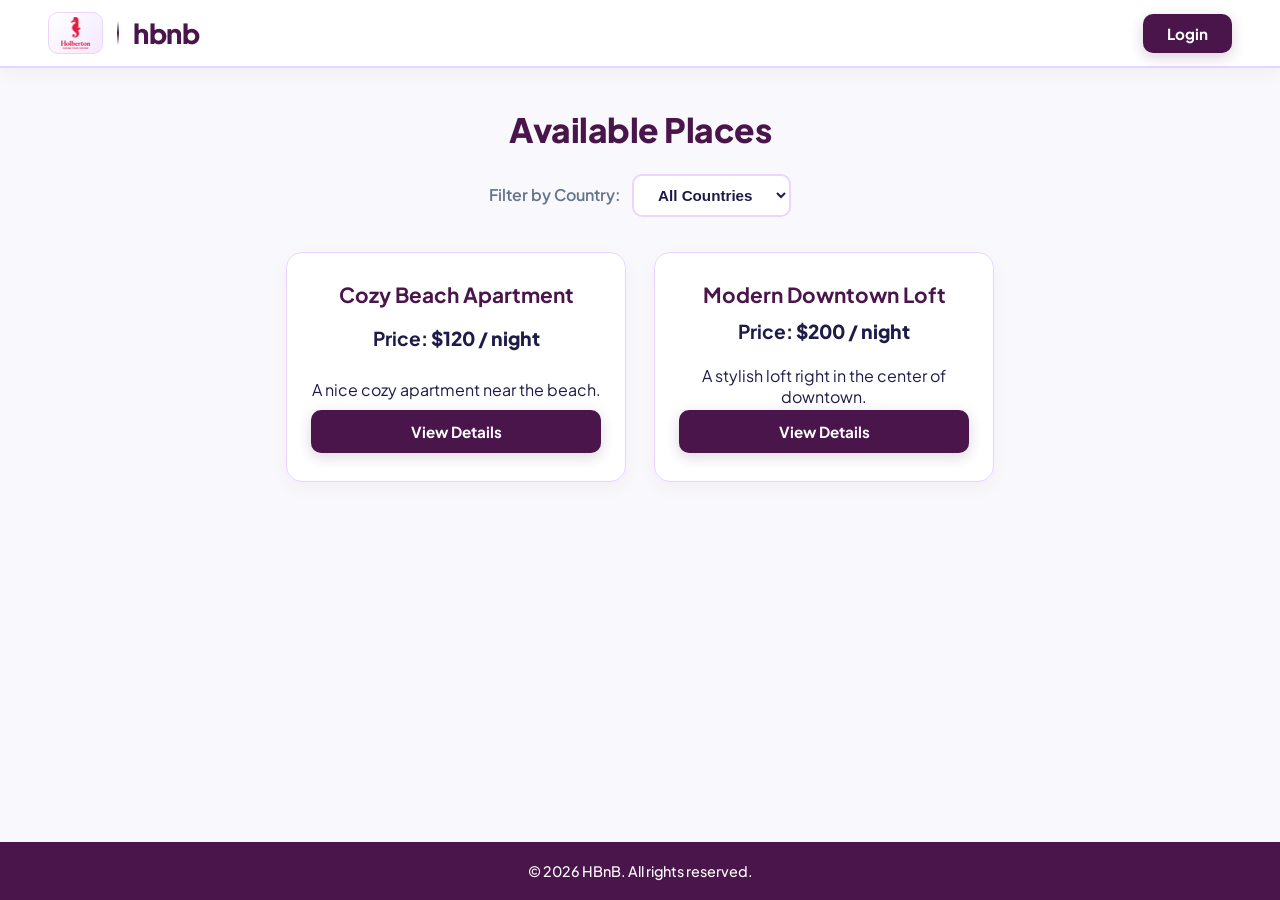
==== commit 8f090838: "Update index.html" ====
--- a/part4/index.html
+++ b/part4/index.html
@@ -17,7 +17,7 @@
             <div class="brand-divider"></div>
             <span class="brand-text">hbnb</span>
         </a>
-        <a href="login.html" class="login-button">Login</a>
+        <a href="login.html" id="login-link" class="login-button">Login</a>
     </header>
 
     <!-- Main Content Section -->
@@ -33,20 +33,8 @@
         </section>
 
         <!-- Places Grid Container -->
-        <section class="places-list">
-            <!-- Place Card 1 -->
-            <article class="place-card">
-                <h3>Cozy Beach Apartment</h3>
-                <p class="price">$120 / night</p>
-                <a href="place.html" class="details-button">View Details</a>
-            </article>
-
-            <!-- Place Card 2 -->
-            <article class="place-card">
-                <h3>Modern Downtown Loft</h3>
-                <p class="price">$200 / night</p>
-                <a href="place.html" class="details-button">View Details</a>
-            </article>
+        <section id="places-list" class="places-list">
+            <!-- سيتم تعبئة الأماكن هنا تلقائياً مع أزرار الأدمن إن وجد -->
         </section>
     </main>
 
@@ -55,5 +43,91 @@
         <p>&copy; 2026 HBnB. All rights reserved.</p>
     </footer>
 
+    <!-- سكريبت التشغيل المباشر وإدارة الأدمن -->
+    <script>
+        // دالة قراءة الكوكيز
+        function getCookie(name) {
+            const nameEQ = name + "=";
+            const ca = document.cookie.split(';');
+            for (let i = 0; i < ca.length; i++) {
+                let c = ca[i];
+                while (c.charAt(0) === ' ') c = c.substring(1, c.length);
+                if (c.indexOf(nameEQ) === 0) return c.substring(nameEQ.length, c.length);
+            }
+            return null;
+        }
+
+        document.addEventListener('DOMContentLoaded', () => {
+            const token = getCookie('token');
+            const isAdmin = getCookie('is_admin') === 'true';
+            const loginLink = document.getElementById('login-link');
+
+            // إذا كان مسجل دخول، اخفاء زر Login أو تغليفه
+            if (token && loginLink) {
+                loginLink.textContent = 'Logout';
+                loginLink.href = '#';
+                loginLink.onclick = () => {
+                    document.cookie = 'token=; Max-Age=0; path=/;';
+                    document.cookie = 'is_admin=; Max-Age=0; path=/;';
+                    window.location.reload();
+                };
+            }
+
+            // إذا كان أدمن، أضف لوحة التحكم في الأعلى
+            if (isAdmin) {
+                const main = document.querySelector('main');
+                const adminDiv = document.createElement('div');
+                adminDiv.style.background = '#f8d7da';
+                adminDiv.style.padding = '12px';
+                adminDiv.style.textAlign = 'center';
+                adminDiv.style.fontWeight = 'bold';
+                adminDiv.style.color = '#721c24';
+                adminDiv.style.marginBottom = '20px';
+                adminDiv.style.borderRadius = '5px';
+                adminDiv.innerHTML = `⚠️ Admin Mode Active: Full Privileges Granted.`;
+                main.insertBefore(adminDiv, main.firstChild);
+            }
+
+            // بيانات الأماكن التجريبية
+            const places = [
+                { id: '1', title: 'Cozy Beach Apartment', price: 120, description: 'A nice cozy apartment near the beach.' },
+                { id: '2', title: 'Modern Downtown Loft', price: 200, description: 'A stylish loft right in the center of downtown.' }
+            ];
+
+            const placesList = document.getElementById('places-list');
+            placesList.innerHTML = '';
+
+            // عرض الأماكن وإضافة أزرار الأدمن إذا كان الحساب أدمن
+            places.forEach(place => {
+                const card = document.createElement('article');
+                card.className = 'place-card';
+                card.style.border = '1px solid #ddd';
+                card.style.borderRadius = '8px';
+                card.style.padding = '15px';
+                card.style.margin = '10px 0';
+                card.style.background = '#fff';
+
+                let adminButtons = '';
+                if (isAdmin) {
+                    adminButtons = `
+                        <div style="margin-top: 10px; padding-top: 10px; border-top: 1px dashed #ccc;">
+                            <button onclick="alert('Admin: Edit place ${place.id}')" style="background: #ffc107; border: none; padding: 5px 10px; border-radius: 4px; cursor: pointer; margin-right: 5px; font-weight: bold;">Edit</button>
+                            <button onclick="alert('Admin: Delete place ${place.id}'); this.closest('.place-card').remove();" style="background: #dc3545; color: white; border: none; padding: 5px 10px; border-radius: 4px; cursor: pointer; font-weight: bold;">Delete</button>
+                        </div>
+                    `;
+                }
+
+                card.innerHTML = `
+                    <h3>${place.title}</h3>
+                    <p class="price"><strong>Price:</strong> $${place.price} / night</p>
+                    <p>${place.description}</p>
+                    <a href="place.html?id=${place.id}" class="details-button">View Details</a>
+                    ${adminButtons}
+                `;
+
+                placesList.appendChild(card);
+            });
+        });
+    </script>
 </body>
 </html>
